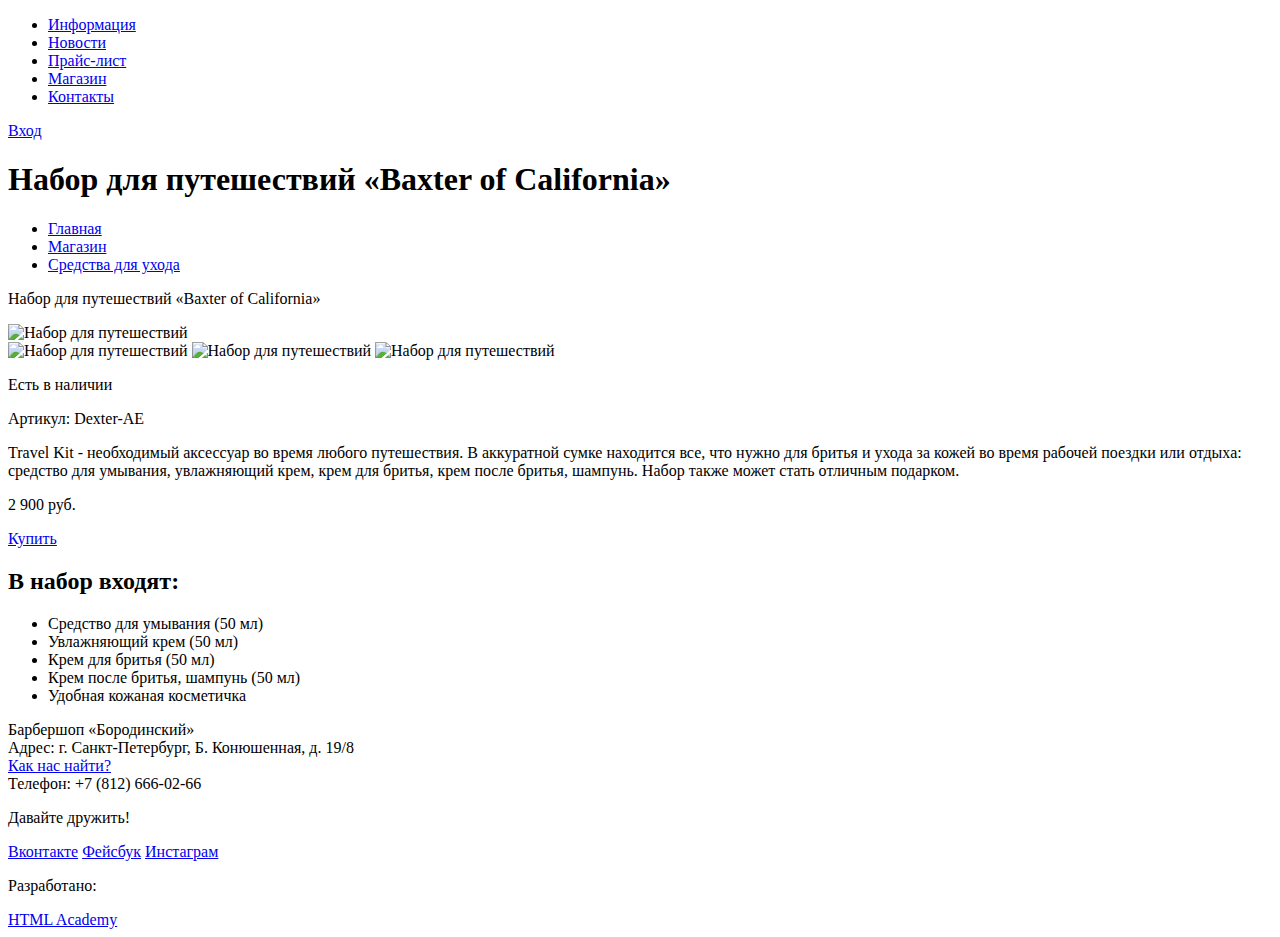
==== catalog-item.html @ f842b3bb "Разметка" ====
<!DOCTYPE html>
<html lang="ru">
  <head>
    <meta charset="utf-8">
    <title>Описание товара</title>
  </head>
  <body>
    <header class="main-header">
      <div class="container">
        <nav class="main-menu">
          <ul>
            <li>
              <a href="#">Информация</a>
            </li>
            <li>
              <a href="#">Новости</a>
            </li>
            <li>
              <a href="#">Прайс-лист</a>
            </li>
            <li>
              <a href="#">Магазин</a>
            </li>
            <li>
              <a href="#">Контакты</a>
            </li>
          </ul>
        </nav>
        <div class="user-block">
          <a class="login" href="#">Вход</a>
        </div>
      </div>
    </header>

    <main class="container">
      <h1>Набор для путешествий «Baxter of California»</h1>
      <nav class="breadcrumbs">
        <ul>
          <li>
            <a href="index.html">Главная</a>
          </li>
          <li>
            <a href="#">Магазин</a>
          </li>
          <li>
            <a href="#">Средства для ухода</a>
          </li>
        </ul>
        <p>Набор для путешествий «Baxter of California»</p>
      </nav>
      <section class="content">
        <div class="content-left">
          <img src="img/set-adventure.jpg" alt="Набор для путешествий" width="460" height="500">
          <div class="gallery">
            <img src="img/set-adventure.jpg" alt="Набор для путешествий" width="140" height="150">
            <img src="img/set-adventure-2.jpg" alt="Набор для путешествий" width="140" height="150">
            <img src="img/set-adventure-3.jpg" alt="Набор для путешествий" width="140" height="150">
          </div>
        </div>
        <div class="content-right">
          <p>Есть в наличии</p>
          <p class="article">Артикул: Dexter-AE</p>
          <p>Travel Kit - необходимый аксессуар во время любого путешествия. В аккуратной сумке находится все, что нужно для бритья и ухода за кожей во время рабочей поездки или отдыха: средство для умывания, увлажняющий крем, крем для бритья, крем после бритья, шампунь. Набор также может стать отличным подарком.</p>
          <p class="price-goods">2 900 руб.</p>
          <a class="btn-buy" href="#">Купить</a>
          <h2>В набор входят:</h2>
          <ul class="description">
					  <li>Средство для умывания (50 мл)</li>
					  <li>Увлажняющий крем (50 мл)</li>
					  <li>Крем для бритья (50 мл)</li>
					  <li>Крем после бритья, шампунь (50 мл)</li>
					  <li>Удобная кожаная косметичка</li>
          </ul>
        </div>
      </section>
    </main>

    <footer class="main-footer">
      <div class="container">
        <section class="footer-contacts">
          Барбершоп «Бородинский»<br>
          Адрес: г. Санкт-Петербург, Б. Конюшенная, д. 19/8<br>
          <a href="#">Как нас найти?</a><br>
          Телефон: +7 (812) 666-02-66
        </section>
        <section class="footer-social">
          <p>Давайте дружить!</p>
          <a class="social-btn social-btn-vk" href="#">Вконтакте</a>
          <a class="social-btn social-btn-fb" href="#">Фейсбук</a>
          <a class="social-btn social-btn-inst" href="#">Инстаграм</a>
        </section>
        <section class="footer-copyright">
          <p>Разработано:</p>
          <a class="btn" href="https://htmlacademy.ru">HTML Academy</a>
        </section>
      </div>
    </footer>
  </body>
</html>
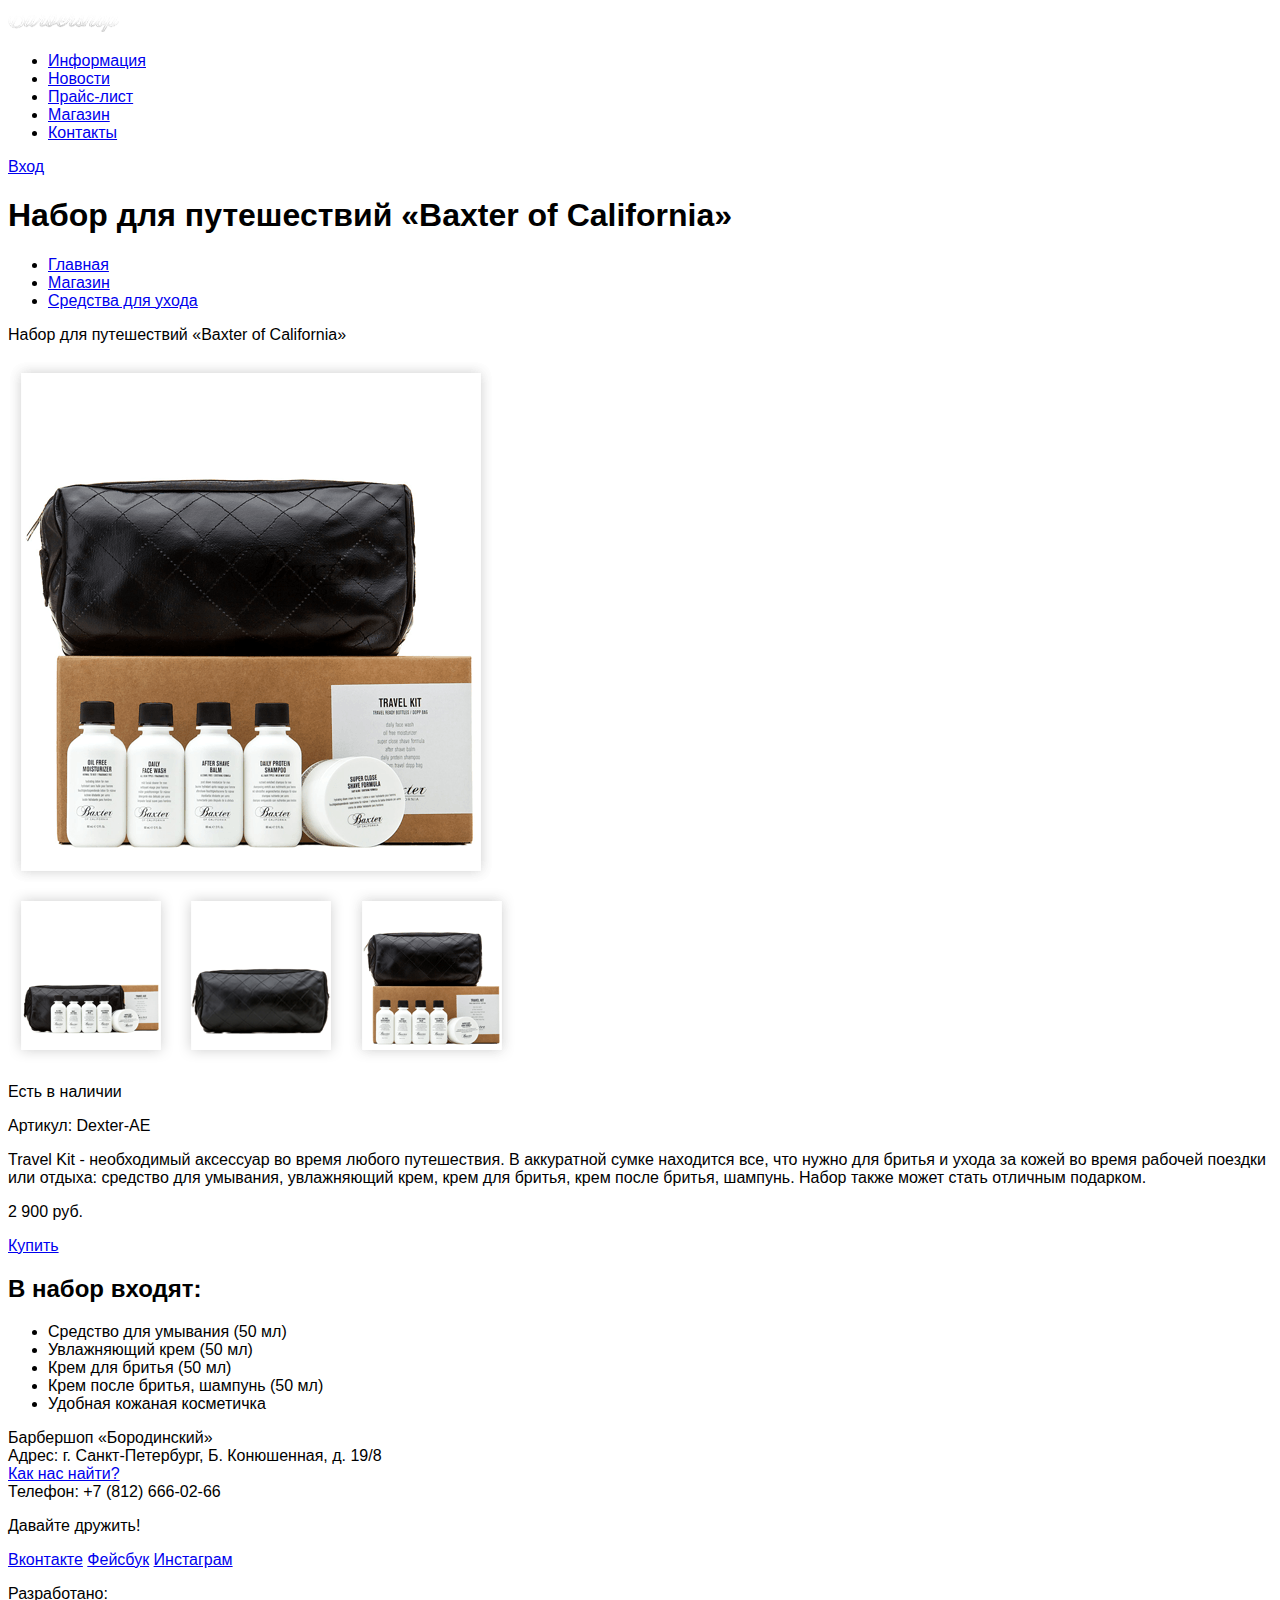
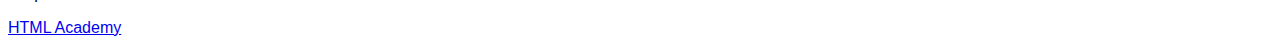
==== commit ddfc2e23: "Подготовка графики и текстовых стилей" ====
--- a/catalog-item.html
+++ b/catalog-item.html
@@ -3,10 +3,14 @@
   <head>
     <meta charset="utf-8">
     <title>Описание товара</title>
+    <link href="css/style.css" rel="stylesheet">
   </head>
   <body>
     <header class="main-header">
       <div class="container">
+        <div class="logo">
+          <a href="index.html"><img src="img/logo.png" width="111" height="24" alt="Барбершоп «Бородинский»"></a>
+        </div>
         <nav class="main-menu">
           <ul>
             <li>
@@ -19,7 +23,7 @@
               <a href="#">Прайс-лист</a>
             </li>
             <li>
-              <a href="#">Магазин</a>
+              <a href="catalog.html">Магазин</a>
             </li>
             <li>
               <a href="#">Контакты</a>
@@ -40,7 +44,7 @@
             <a href="index.html">Главная</a>
           </li>
           <li>
-            <a href="#">Магазин</a>
+            <a href="catalog.html">Магазин</a>
           </li>
           <li>
             <a href="#">Средства для ухода</a>
@@ -50,11 +54,11 @@
       </nav>
       <section class="content">
         <div class="content-left">
-          <img src="img/set-adventure.jpg" alt="Набор для путешествий" width="460" height="500">
+          <img src="img/set-adventure-big.png" alt="Набор для путешествий" width="486" height="524">
           <div class="gallery">
-            <img src="img/set-adventure.jpg" alt="Набор для путешествий" width="140" height="150">
-            <img src="img/set-adventure-2.jpg" alt="Набор для путешествий" width="140" height="150">
-            <img src="img/set-adventure-3.jpg" alt="Набор для путешествий" width="140" height="150">
+            <img src="img/set-adventure-1.png" alt="Набор для путешествий" width="166" height="175">
+            <img src="img/set-adventure-2.png" alt="Набор для путешествий" width="166" height="175">
+            <img src="img/set-adventure-3.png" alt="Набор для путешествий" width="166" height="175">
           </div>
         </div>
         <div class="content-right">
@@ -77,22 +81,23 @@
 
     <footer class="main-footer">
       <div class="container">
-        <section class="footer-contacts">
-          Барбершоп «Бородинский»<br>
-          Адрес: г. Санкт-Петербург, Б. Конюшенная, д. 19/8<br>
-          <a href="#">Как нас найти?</a><br>
-          Телефон: +7 (812) 666-02-66
-        </section>
-        <section class="footer-social">
+        <div class="footer-contacts">
+          <p>Барбершоп «Бородинский»<br>
+            Адрес: г. Санкт-Петербург, Б. Конюшенная, д. 19/8<br>
+            <a href="#">Как нас найти?</a><br>
+            Телефон: +7 (812) 666-02-66
+          </p>
+        </div>
+        <div class="footer-social">
           <p>Давайте дружить!</p>
           <a class="social-btn social-btn-vk" href="#">Вконтакте</a>
           <a class="social-btn social-btn-fb" href="#">Фейсбук</a>
           <a class="social-btn social-btn-inst" href="#">Инстаграм</a>
-        </section>
-        <section class="footer-copyright">
+        </div>
+        <div class="footer-copyright">
           <p>Разработано:</p>
           <a class="btn" href="https://htmlacademy.ru">HTML Academy</a>
-        </section>
+        </div>
       </div>
     </footer>
   </body>
--- a/css/style.css
+++ b/css/style.css
@@ -0,0 +1,14 @@
+body {
+  font-family: "PT Sans Narrow", "Arial", sans-serif;
+}
+
+.content-title, .features-name {
+  color: #000000;
+  font-size: 30px;
+  font-weight: bold;
+  line-height: 42px;
+}
+
+.features-name {
+  color: #f7f4f1;
+}
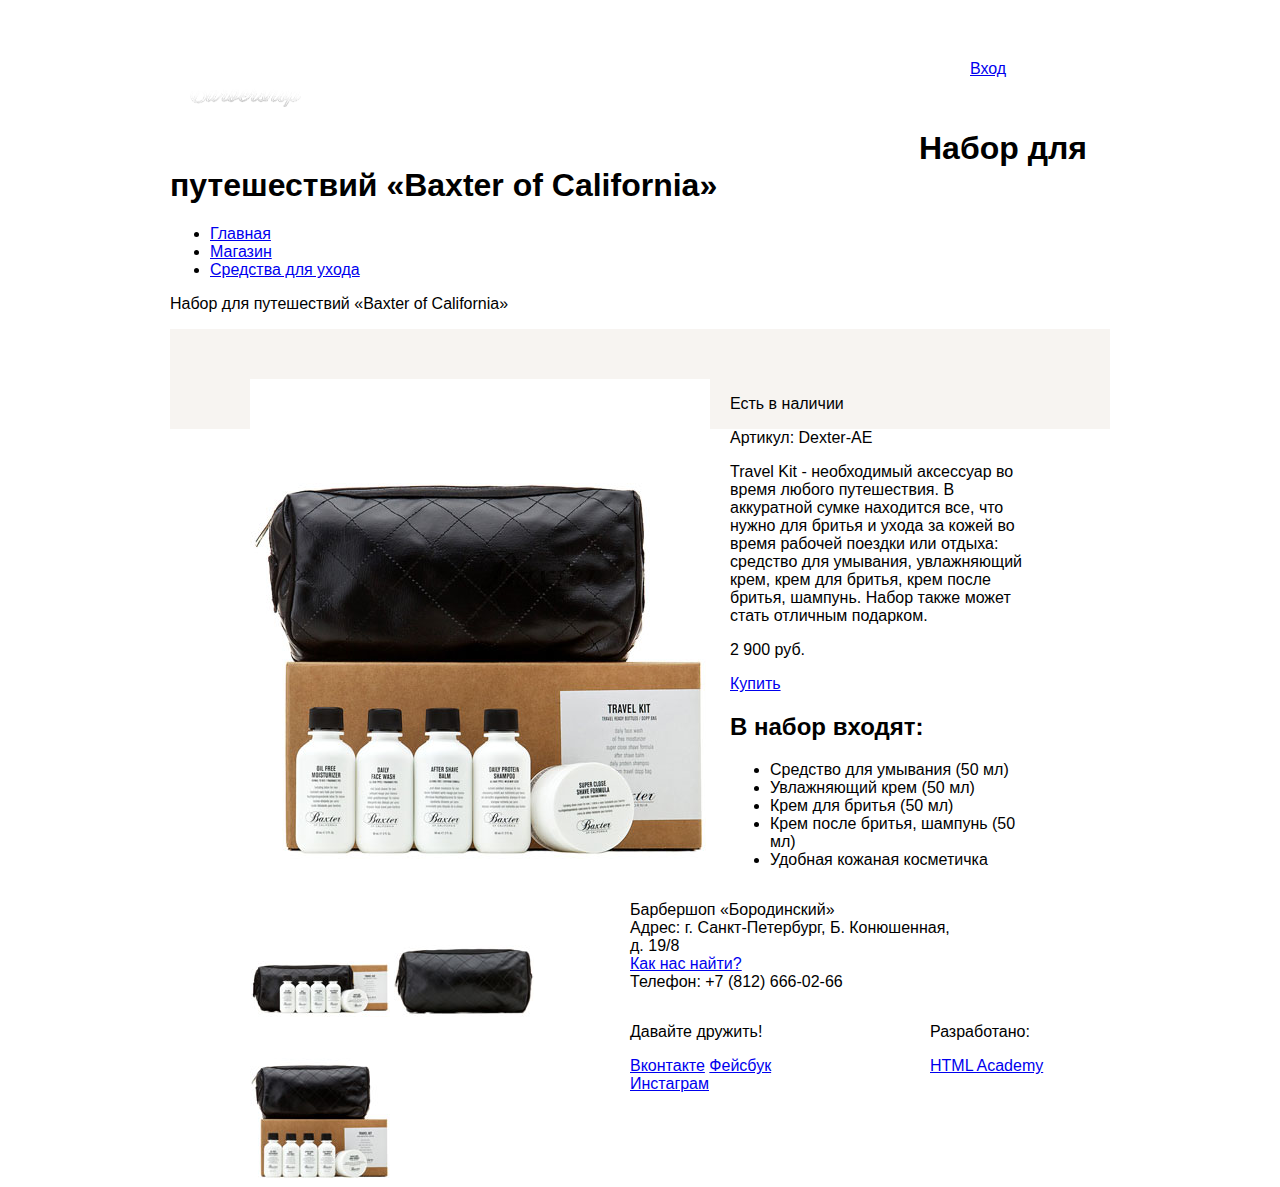
==== commit 9732289e: "Построение сеток" ====
--- a/catalog-item.html
+++ b/catalog-item.html
@@ -3,6 +3,7 @@
   <head>
     <meta charset="utf-8">
     <title>Описание товара</title>
+    <link href="css/normalize.css" rel="stylesheet">
     <link href="css/style.css" rel="stylesheet">
   </head>
   <body>
@@ -11,7 +12,7 @@
         <div class="logo">
           <a href="index.html"><img src="img/logo.png" width="111" height="24" alt="Барбершоп «Бородинский»"></a>
         </div>
-        <nav class="main-menu">
+        <nav class="main-navigation">
           <ul>
             <li>
               <a href="#">Информация</a>
@@ -54,11 +55,11 @@
       </nav>
       <section class="content">
         <div class="content-left">
-          <img src="img/set-adventure-big.png" alt="Набор для путешествий" width="486" height="524">
+          <img src="img/set-adventure-big.jpg" alt="Набор для путешествий" width="460" height="498">
           <div class="gallery">
-            <img src="img/set-adventure-1.png" alt="Набор для путешествий" width="166" height="175">
-            <img src="img/set-adventure-2.png" alt="Набор для путешествий" width="166" height="175">
-            <img src="img/set-adventure-3.png" alt="Набор для путешествий" width="166" height="175">
+            <img src="img/set-adventure-1.jpg" alt="Набор для путешествий" width="140" height="149">
+            <img src="img/set-adventure-2.jpg" alt="Набор для путешествий" width="140" height="149">
+            <img src="img/set-adventure-3.jpg" alt="Набор для путешествий" width="140" height="149">
           </div>
         </div>
         <div class="content-right">
--- a/css/style.css
+++ b/css/style.css
@@ -1,14 +1,154 @@
+html,
 body {
+  min-width: 1122px;
+  margin: 0;
+  padding: 0;
+}
+
+body {
+/*  background: #cccccc url("../img/back.jpg") no-repeat 50% 3px;
+  background-size: 2560px auto; */
   font-family: "PT Sans Narrow", "Arial", sans-serif;
 }
 
-.content-title, .features-name {
-  color: #000000;
+.clearfix::after {
+  content: "";
+  display: table;
+  clear: both;
+}
+
+.container {
+  width: 940px;
+  margin: 0 auto;
+  padding: 0 10px;
+}
+
+.main-header {
+  background-color: #000000;
+  margin-bottom: 60px;
+}
+
+.logo {
+  float: left;
+  margin-left: 20px;
+  margin-top: 23px;
+  width: 111px;
+}
+
+.main-navigation {
+  float: left;
+  min-height: 70px;
+  width: 600px;
+  padding-left: 18px;
+  font-size: 0;
+ }
+
+ .main-navigation li {
+   display: inline-block;
+   margin-right: 40px;
+   padding-top: 29px;
+   vertical-align: middle;
+   list-style-type: none;
+ }
+
+ .main-navigation a {
+   color: #ffffff;
+   font-size: 16px;
+   line-height: 20px;
+   font-weight: bold;
+   font-stretch: extra-condensed;
+   text-transform: uppercase;
+   text-decoration: none;
+ }
+
+ .user-block {
+   float: right;
+   width: 140px;
+   min-height: 70px;*/
+}
+
+.main-logo {
+  width: 368px;
+  height: 204px;
+  margin-left: auto;
+  margin-right: auto;
+  margin-bottom: 25px;
+}
+
+.features {
+  margin-bottom: 80px;
+}
+
+.features-item {
+  float: left;
+  width: 300px;
+  margin-right: 20px;
+  min-height: 175px;
+  text-align: center;
+}
+
+.features-item:last-child {
+  margin-right: 0;
+}
+
+.content {
+  margin-bottom: 35px;
+  padding: 50px 80px;
+  background-color: #F7F4F1;
+}
+
+.content-left {
+  float: left;
+  width: 380px;
+  min-height: 330px;  */
+}
+
+.content-right {
+  float: right;
+  width: 300px;
+  min-height: 330px; */
+}
+
+.main-footer {
+  margin-top: 65px;
+  padding-top: 60px;
+  padding-bottom: 40px;
+}
+
+.footer-contacts {
+  float: left;
+  width: 320px;
+  margin-right: 60px;
+  min-height: 120px; */
+}
+
+.footer-social {
+  float: left;
+  width: 180px;
+  min-height: 120px; */
+}
+
+.footer-copyright {
+  float: right;
+  width: 180px;
+  min-height: 120px; */
+}
+
+.content-title, .features-name, .features-item p {
+  color: #F7F4F1;
   font-size: 30px;
   font-weight: bold;
   line-height: 42px;
+  font-weight: bold;
+  font-stretch: extra-condensed;
+  text-transform: uppercase;
 }
 
-.features-name {
-  color: #f7f4f1;
+.content-title {
+  color: #000000;
 }
+
+.features-item p {
+  font-size: 14px;
+  line-height: 24px;
+}
